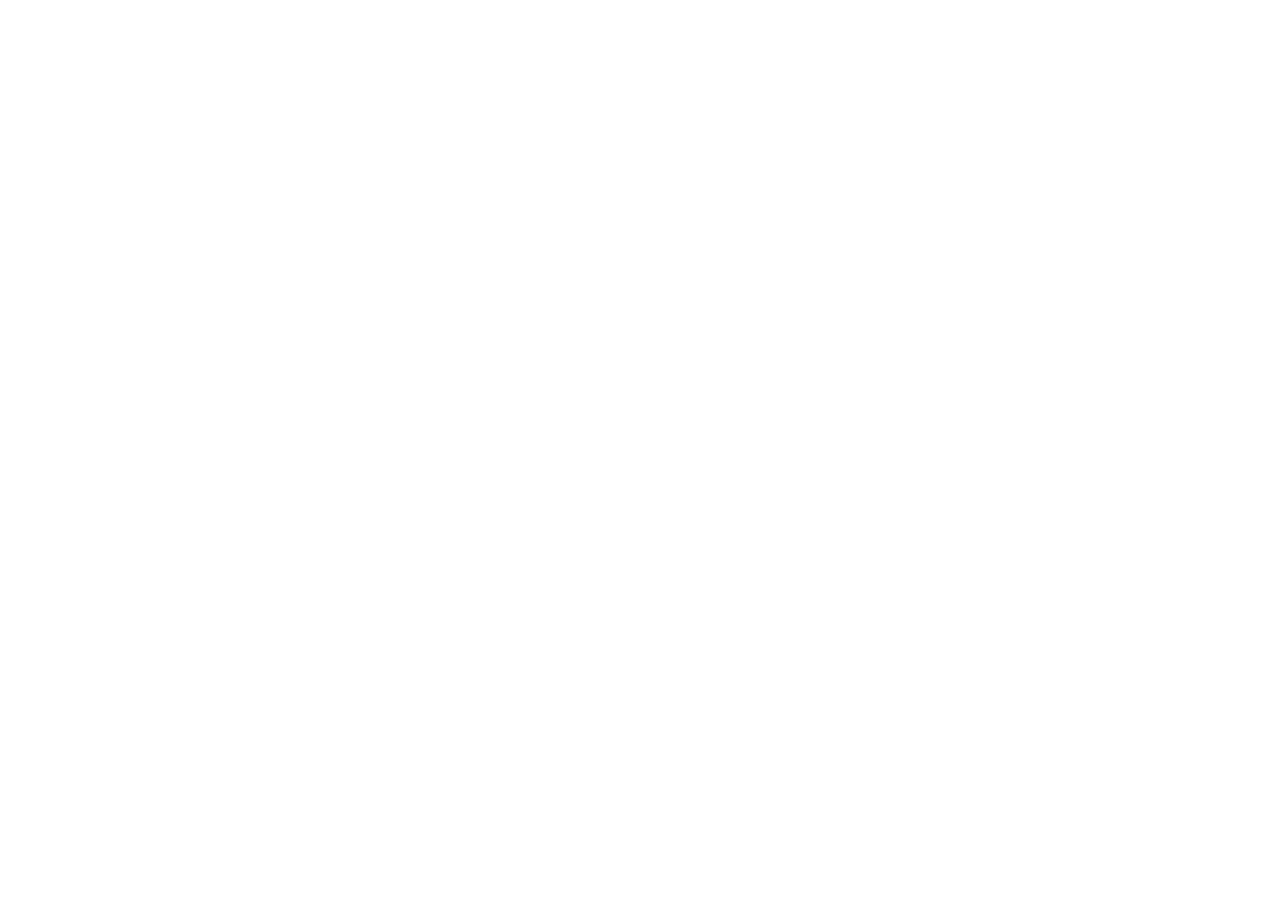
==== public/index.html @ 1906fc9e "gitlab pages" ====
<!DOCTYPE html>
<html>
    <head>
        <meta charset="UTF-8">
        <meta name="viewport" content="width=device-width, initial-scale=1.0">
        <meta name="description" content="My portfolio">
        <meta name="keywords"
        content="developer, fullstack, javascript developer, web and mobile developer portfolio, fullstack developer">
        <meta name="author" content="GK">
        <link rel="stylesheet" type="text/css" href="styles.css">
        <title>My portfolio</title>
    
        <link rel="shortcut icon" href="./images/favicon.png" type="image/x-icon">
    
    </head>
    <body></body>
</html>
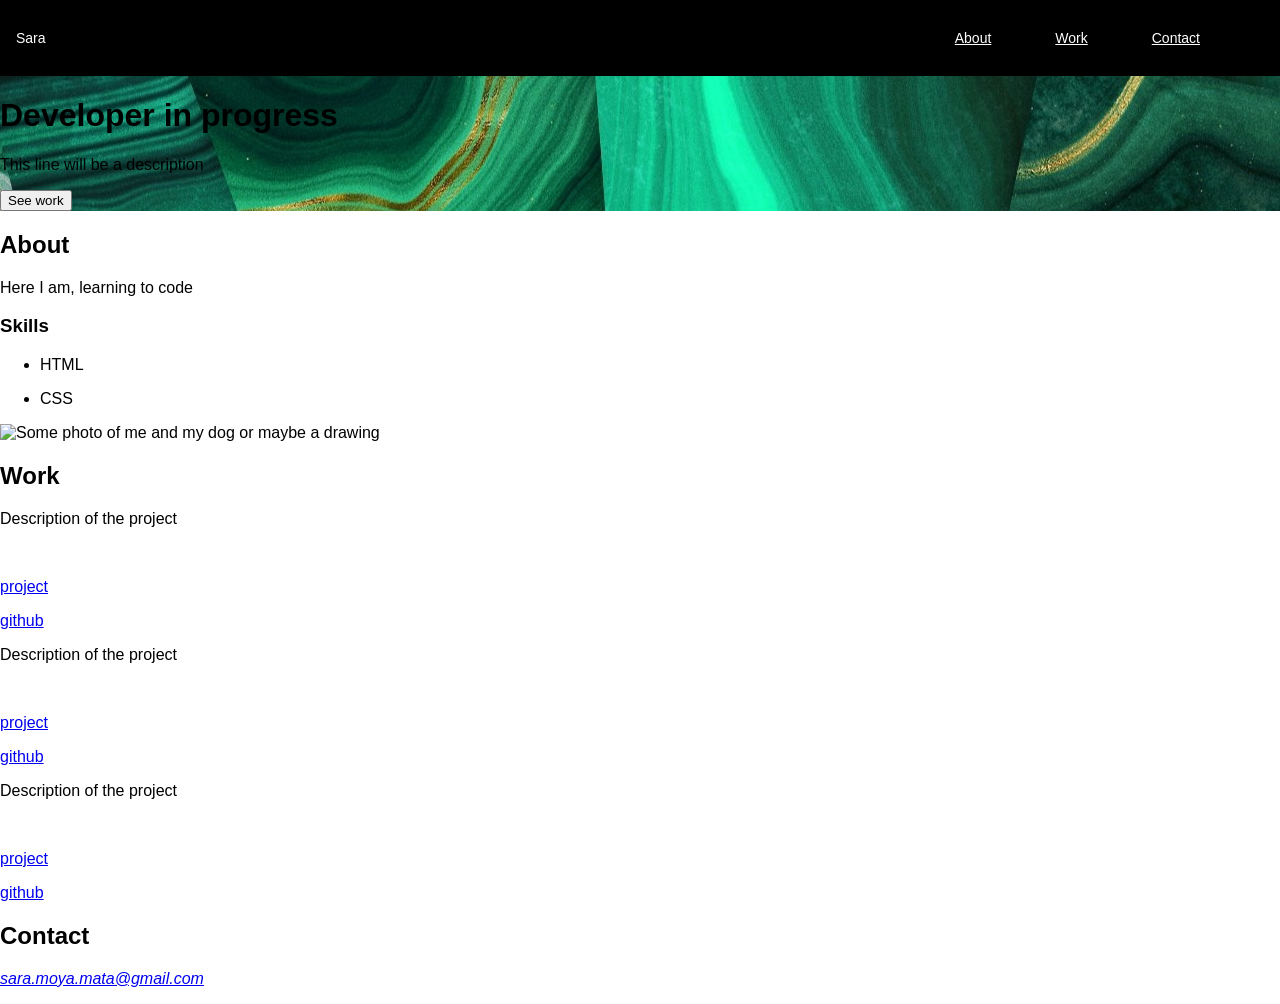
==== commit 1b37075a: "html structure" ====
--- a/public/index.html
+++ b/public/index.html
@@ -7,11 +7,79 @@
         <meta name="keywords"
         content="developer, fullstack, javascript developer, web and mobile developer portfolio, fullstack developer">
         <meta name="author" content="GK">
+        <script src="https://kit.fontawesome.com/349fb4a233.js" crossorigin="anonymous"></script>
         <link rel="stylesheet" type="text/css" href="styles.css">
         <title>My portfolio</title>
     
         <link rel="shortcut icon" href="./images/favicon.png" type="image/x-icon">
+    </head>
+    <body>
+        <header>
+            <nav>
+                <div>
+                    <p>Sara</p>
+                </div>
+                <div>
+                    <ul>
+                        <li><p><a href="#">About</a></p></li>
+                        <li><p><a href="#">Work</a></p></li>
+                        <li><p><a href="#">Contact</a></p></li>
+                    </ul>
+                </div>
+            </nav>
+            <div>
+                <h1>Developer in progress</h1>
+                <p>This line will be a description</p>
+                <button>See work</button>
+            </div>
+           
+        </header>
+
+        <section id="about">
+             <div>
+                 <h2>About</h2>
+                 <p>Here I am, learning to code</p>
+                 <h3>Skills</h3>
+                 <ul>
+                    <li><p>HTML</p></li>
+                    <li><p>CSS</p></li>
+                 </ul>
+             </div>
+             <img alt="Some photo of me and my dog or maybe a drawing">
+        </section>
+
+        <section id="work">
+            <h2>Work</h2>
+            <div>
+                <div>
+                    <p>Description of the project</p>
+                    <img src="">
+                    <p><a href="#">project</a></p>
+                    <p><a href="#">github</a></p>
+                </div>
+                <div>
+                    <p>Description of the project</p>
+                    <img src="">
+                    <p><a href="#">project</a></p>
+                    <p><a href="#">github</a></p>
+                </div>
+                <div>
+                    <p>Description of the project</p>
+                    <img src="">
+                    <p><a href="#">project</a></p>
+                    <p><a href="#">github</a></p>
+                </div>
+            </div>
+        </section>
+
+        <section>
+            <h2>Contact</h2>
+            <address>
+                <p><a href="mailto:sara.moya.mata@gmail.com">sara.moya.mata@gmail.com</a></p>
+            </address>
+            <a href="#"><i class="fab fa-github"></i></a>
+            <a href="#"><i class="fab fa-linkedin-in"></i></a>
+        </section>
     
-    </head>
-    <body></body>
+    </body>
 </html>
--- a/public/styles.css
+++ b/public/styles.css
@@ -0,0 +1,35 @@
+body {font-family: sans-serif; margin: 0;}
+header {
+    background-image: url(img/cover-img.jpg);
+    background-position: center;
+}
+nav {
+    display: flex;
+    justify-content: space-between;
+    align-items: center;
+    padding: 1em;
+    background-color: black;
+}
+nav p {
+    color: white;
+    font-size: 14px;
+}
+nav div {
+    display: inline-block;
+}
+nav ul {
+    margin: 0;
+    list-style: none;
+    display: flex;
+    justify-content: space-between;
+  }
+nav li {
+    padding-right: 4em;
+}
+
+nav a {
+    color: white;
+    font-size: 14px;
+}
+/* f09b github icon
+f0e1 linkedin icon */
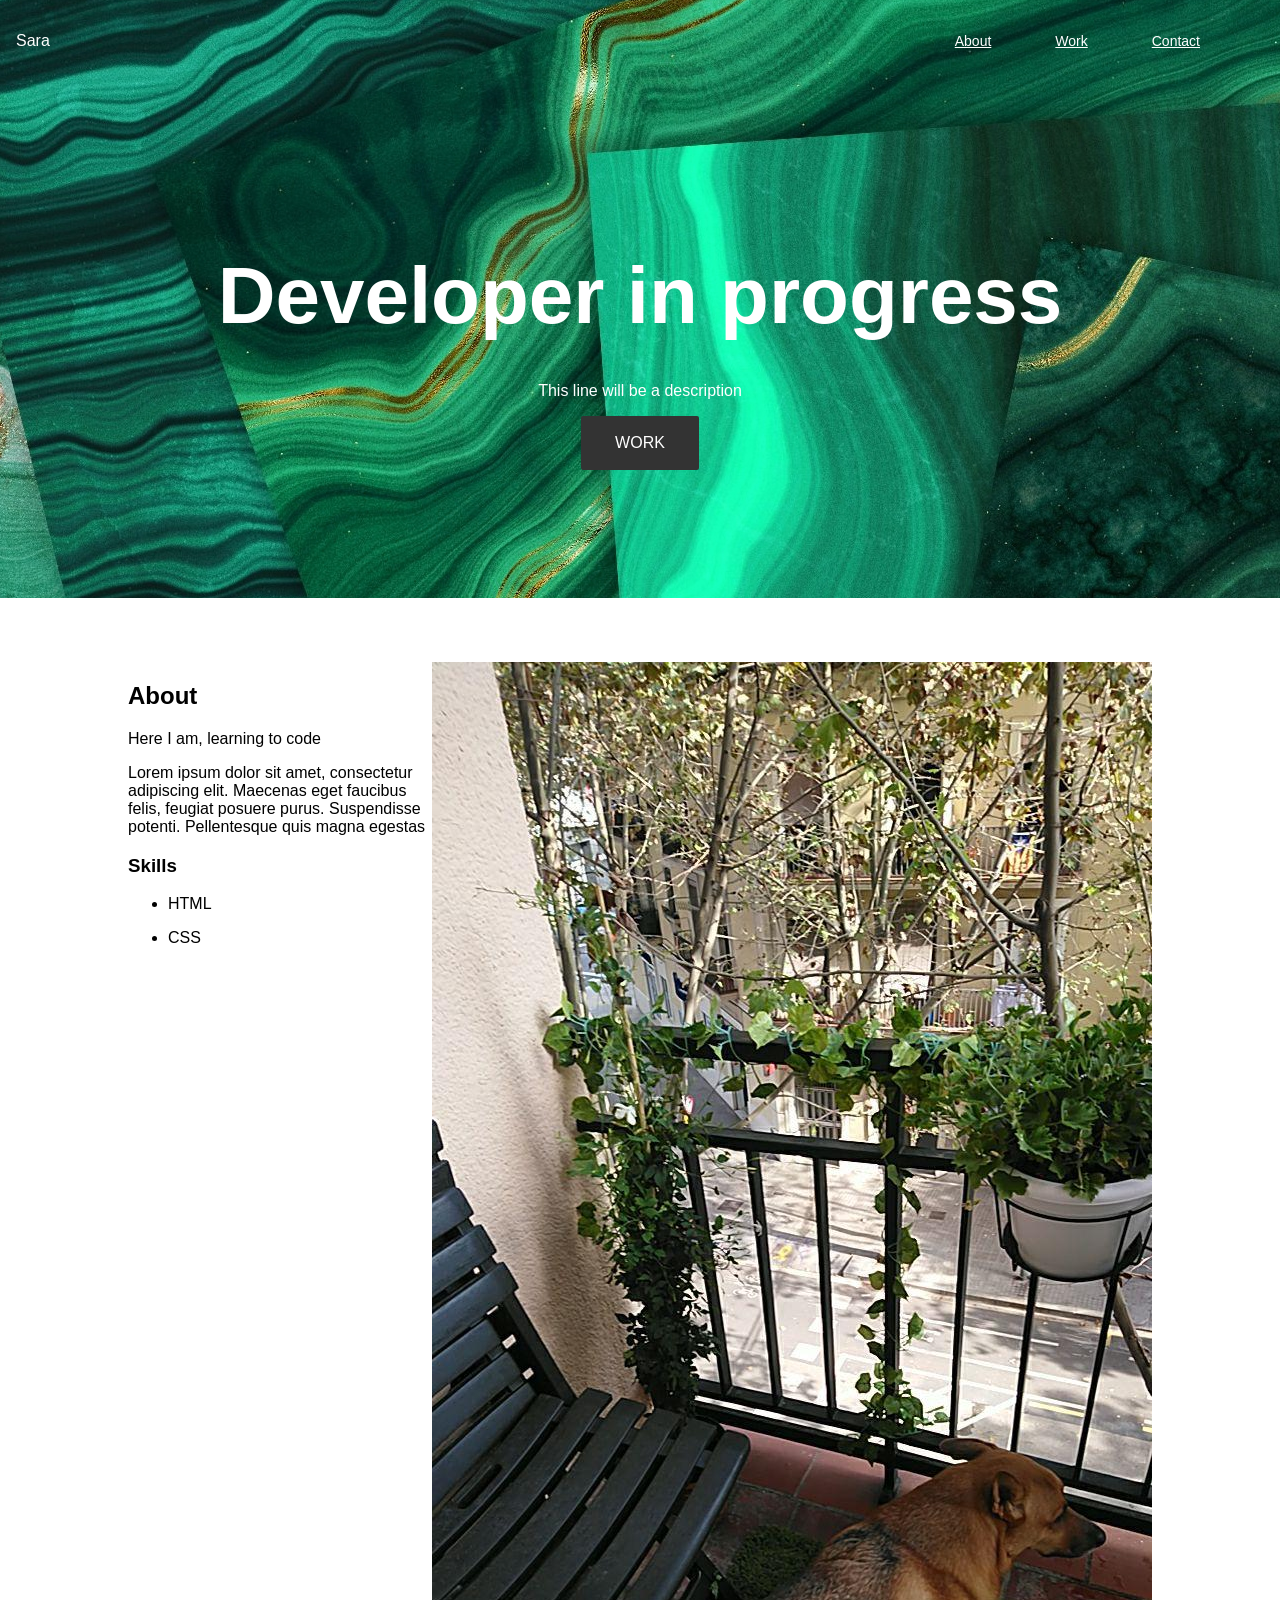
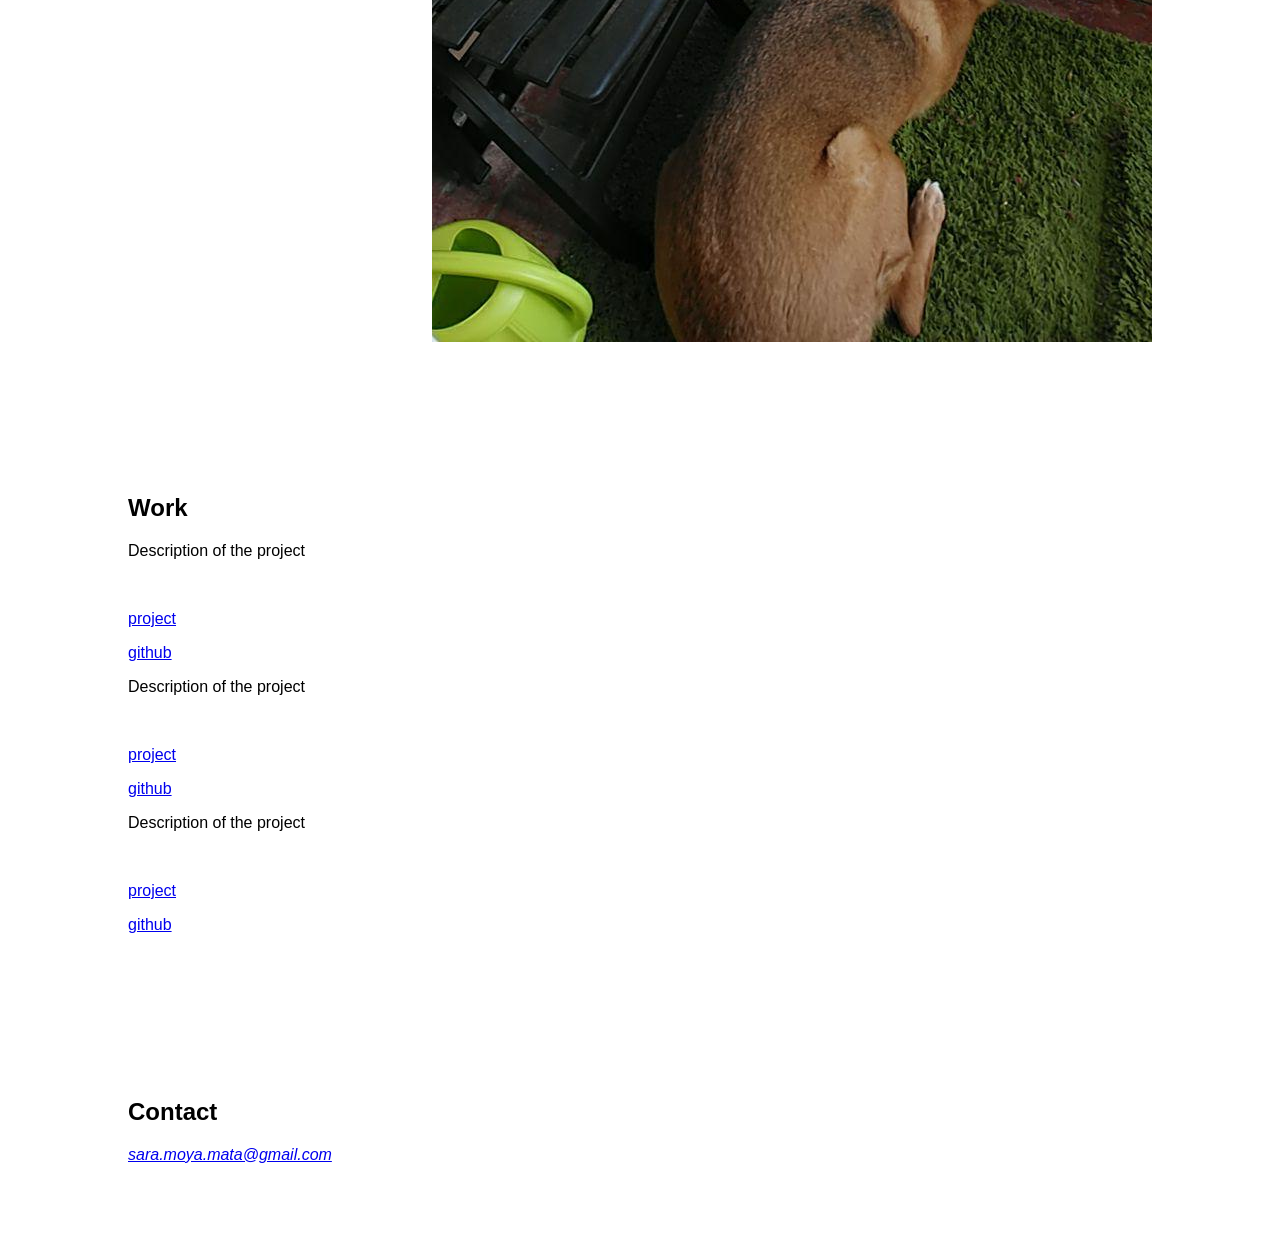
==== commit e6e44c59: "nav styles added" ====
--- a/public/index.html
+++ b/public/index.html
@@ -30,7 +30,7 @@
             <div>
                 <h1>Developer in progress</h1>
                 <p>This line will be a description</p>
-                <button>See work</button>
+                <button>Work</button>
             </div>
            
         </header>
@@ -39,13 +39,16 @@
              <div>
                  <h2>About</h2>
                  <p>Here I am, learning to code</p>
+                 <p>Lorem ipsum dolor sit amet, consectetur adipiscing elit. Maecenas eget faucibus felis, feugiat posuere purus. Suspendisse potenti. Pellentesque quis magna egestas</p>
                  <h3>Skills</h3>
                  <ul>
                     <li><p>HTML</p></li>
                     <li><p>CSS</p></li>
                  </ul>
              </div>
-             <img alt="Some photo of me and my dog or maybe a drawing">
+             <div>
+                <img alt="Some photo of me and my dog or maybe a drawing" src="img/scala.jpg">
+             </div>
         </section>
 
         <section id="work">
--- a/public/styles.css
+++ b/public/styles.css
@@ -1,18 +1,26 @@
 body {font-family: sans-serif; margin: 0;}
+h1 {font-size: 5rem; margin: 0.5em;}
+p {font-size: 1rem;}
+
 header {
     background-image: url(img/cover-img.jpg);
     background-position: center;
 }
+header h1, header p {color: white;}
+
+header > div {
+    text-align: center;
+   padding: 10vw;
+}
+
 nav {
     display: flex;
     justify-content: space-between;
     align-items: center;
     padding: 1em;
-    background-color: black;
 }
 nav p {
     color: white;
-    font-size: 14px;
 }
 nav div {
     display: inline-block;
@@ -26,10 +34,28 @@
 nav li {
     padding-right: 4em;
 }
-
 nav a {
     color: white;
     font-size: 14px;
 }
+
+button {
+    background-color: #333;
+    border: 2px solid #333;
+    padding: 1em 2em;
+    color: white;
+    border-radius: 2px;
+    font-size: 1em;
+    text-transform: uppercase
+}
+
+section {
+    padding: 5vw 10vw;
+}
+
+#about {
+    display: grid;
+    grid-template-columns: 2fr 1fr;
+}
 /* f09b github icon
 f0e1 linkedin icon */
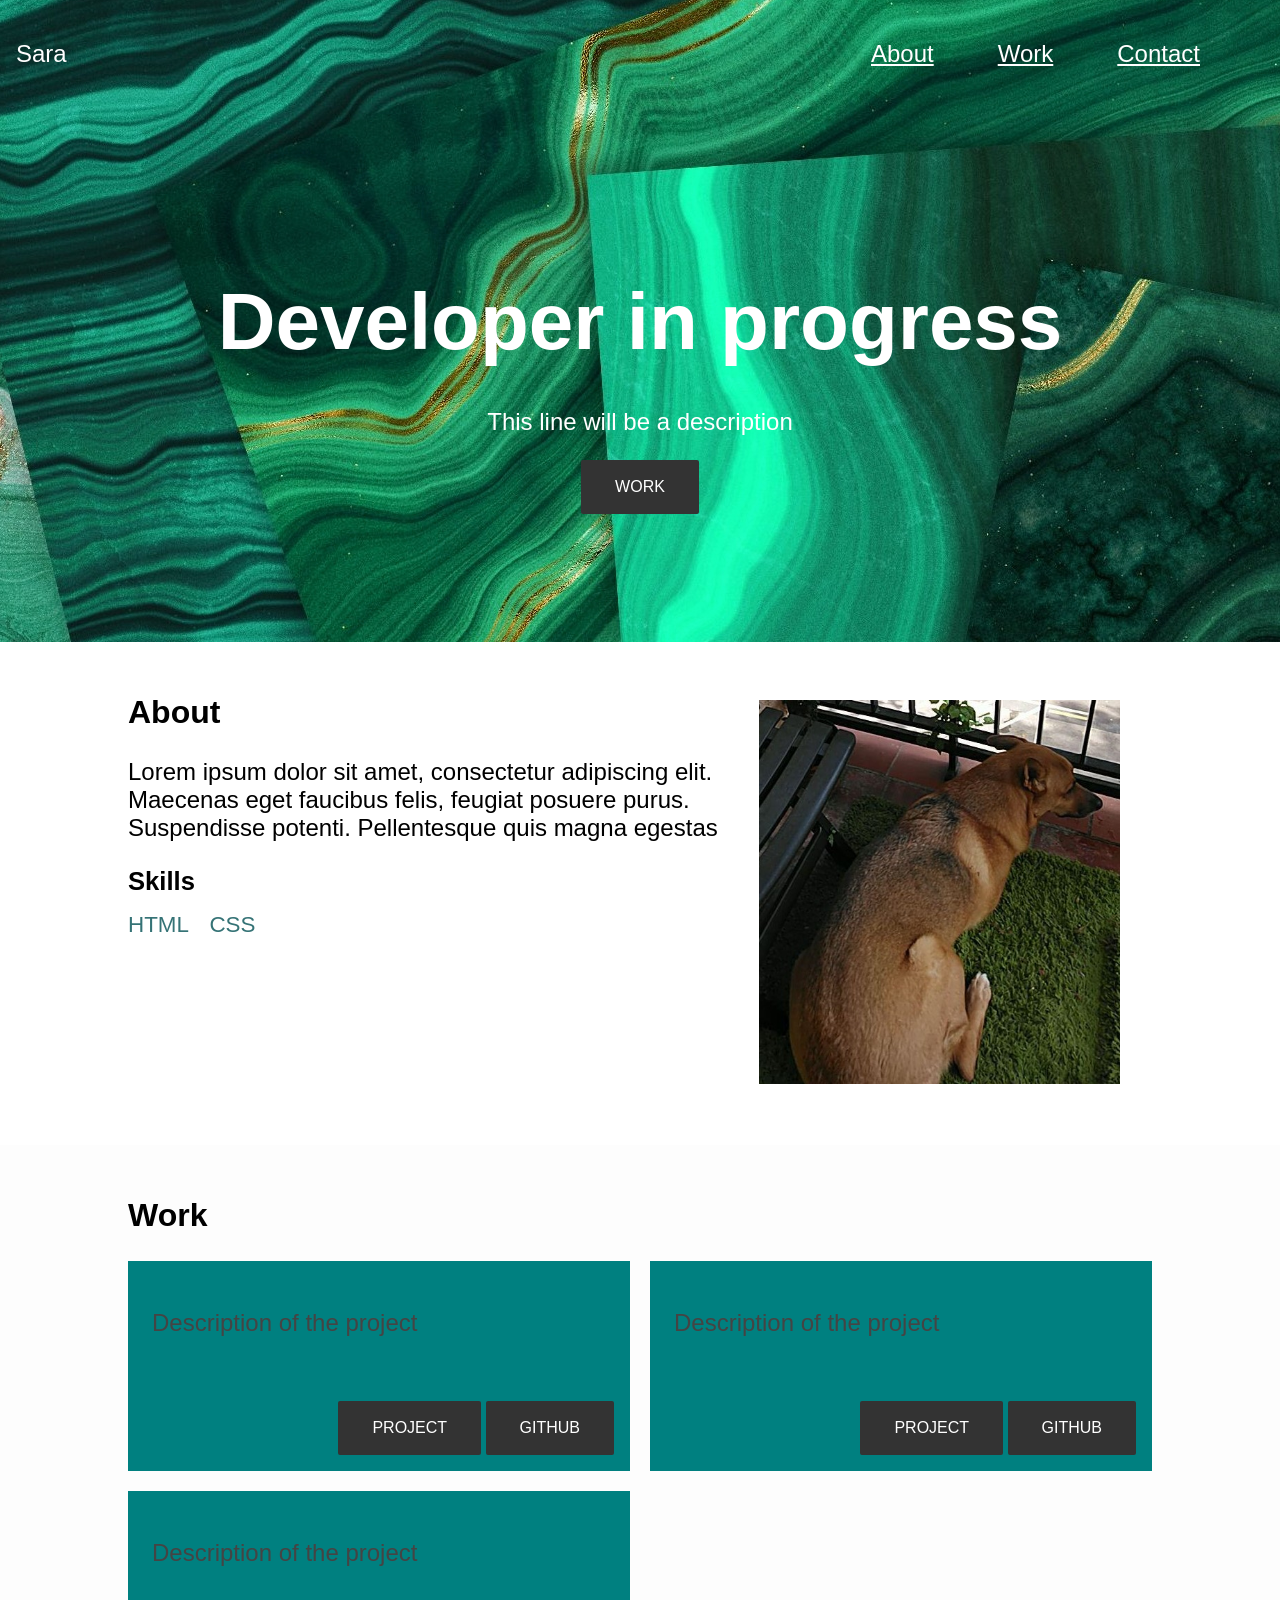
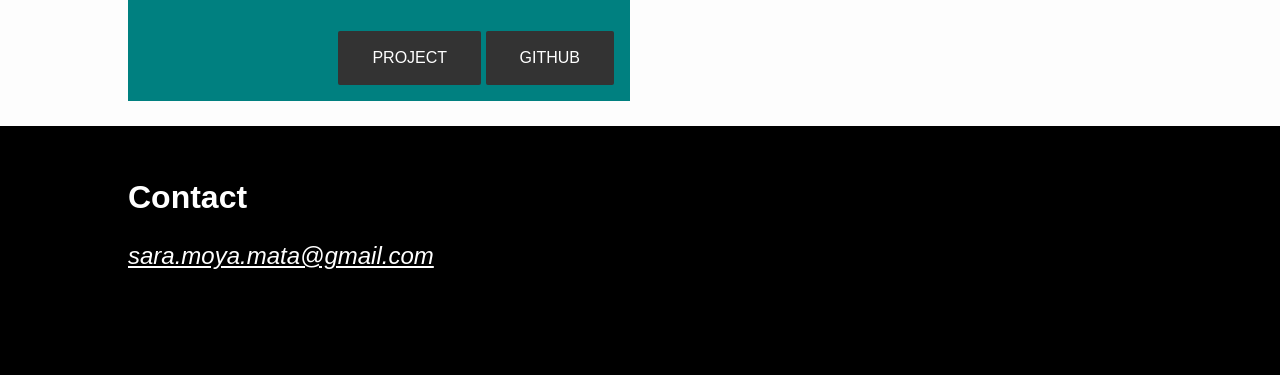
==== commit b84a135c: "main styles added" ====
--- a/public/index.html
+++ b/public/index.html
@@ -38,7 +38,6 @@
         <section id="about">
              <div>
                  <h2>About</h2>
-                 <p>Here I am, learning to code</p>
                  <p>Lorem ipsum dolor sit amet, consectetur adipiscing elit. Maecenas eget faucibus felis, feugiat posuere purus. Suspendisse potenti. Pellentesque quis magna egestas</p>
                  <h3>Skills</h3>
                  <ul>
@@ -53,35 +52,42 @@
 
         <section id="work">
             <h2>Work</h2>
-            <div>
-                <div>
+            <div class="grid">
+                <div class="project">
                     <p>Description of the project</p>
                     <img src="">
-                    <p><a href="#">project</a></p>
-                    <p><a href="#">github</a></p>
+                    <div>
+                        <button>project</button>
+                        <button>github</button>
+                    </div>
                 </div>
-                <div>
+                <div class="project">
                     <p>Description of the project</p>
                     <img src="">
-                    <p><a href="#">project</a></p>
-                    <p><a href="#">github</a></p>
+                    <div>
+                        <button>project</button>
+                        <button>github</button>
+                    </div>
                 </div>
-                <div>
+                <div class="project">
                     <p>Description of the project</p>
                     <img src="">
-                    <p><a href="#">project</a></p>
-                    <p><a href="#">github</a></p>
+                    <div>
+                        <button>project</button>
+                        <button>github</button>
+                    </div>
                 </div>
             </div>
         </section>
 
-        <section>
+        <section id="contact">
             <h2>Contact</h2>
             <address>
                 <p><a href="mailto:sara.moya.mata@gmail.com">sara.moya.mata@gmail.com</a></p>
             </address>
             <a href="#"><i class="fab fa-github"></i></a>
             <a href="#"><i class="fab fa-linkedin-in"></i></a>
+            <a href="#"><i class="fab fa-gitlab"></i></a>
         </section>
     
     </body>
--- a/public/styles.css
+++ b/public/styles.css
@@ -1,6 +1,9 @@
 body {font-family: sans-serif; margin: 0;}
 h1 {font-size: 5rem; margin: 0.5em;}
-p {font-size: 1rem;}
+h2 {font-size: 2em;}
+h3 {font-size: 1.6rem; margin-bottom: 0;}
+p {font-size: 1.5rem;}
+a {font-size: 1.5rem;}
 
 header {
     background-image: url(img/cover-img.jpg);
@@ -36,7 +39,6 @@
 }
 nav a {
     color: white;
-    font-size: 14px;
 }
 
 button {
@@ -45,17 +47,77 @@
     padding: 1em 2em;
     color: white;
     border-radius: 2px;
-    font-size: 1em;
+    font-size: 1rem;
     text-transform: uppercase
 }
 
 section {
-    padding: 5vw 10vw;
+    padding: 2vw 10vw ;
 }
 
 #about {
     display: grid;
     grid-template-columns: 2fr 1fr;
 }
-/* f09b github icon
-f0e1 linkedin icon */
+
+#about img {
+    padding: 2em;
+    max-height: 30vw;
+}
+
+#about ul {
+    list-style: none;
+    padding: 0;
+    margin: 0;
+}
+
+#about li {
+    color: #357376;
+    display: inline-block;
+    padding: 1em 1em 1em 0;
+}
+#about li > p {
+    margin: 0;
+    font-size: 1.4rem;
+}
+
+#work {
+    background-color: #f8f8f845;
+}
+
+.fab {font-size: 3rem; padding-right: 20px;} 
+
+.grid {
+    color: #444;
+    display: grid;
+    grid-template-columns: repeat(2, 1fr);
+    grid-auto-rows: minmax(200px, auto);
+    grid-gap: 20px;
+    grid-auto-flow: dense;
+  }
+  
+  .grid:nth-child(1) {
+    grid-row-end: span 2;
+  }
+  
+  .grid:nth-child(odd) {
+    grid-column-end: span 2;
+  }
+
+  .project {background-color: teal;}
+
+  .project p {
+      padding: 1em;
+      display: inline-block;
+  }
+  
+  .project div {
+    text-align: right;
+    padding: 1em;
+  }
+
+  #contact {
+      background-color: black;
+  }
+
+  #contact a, #contact h2 {color: white;}
